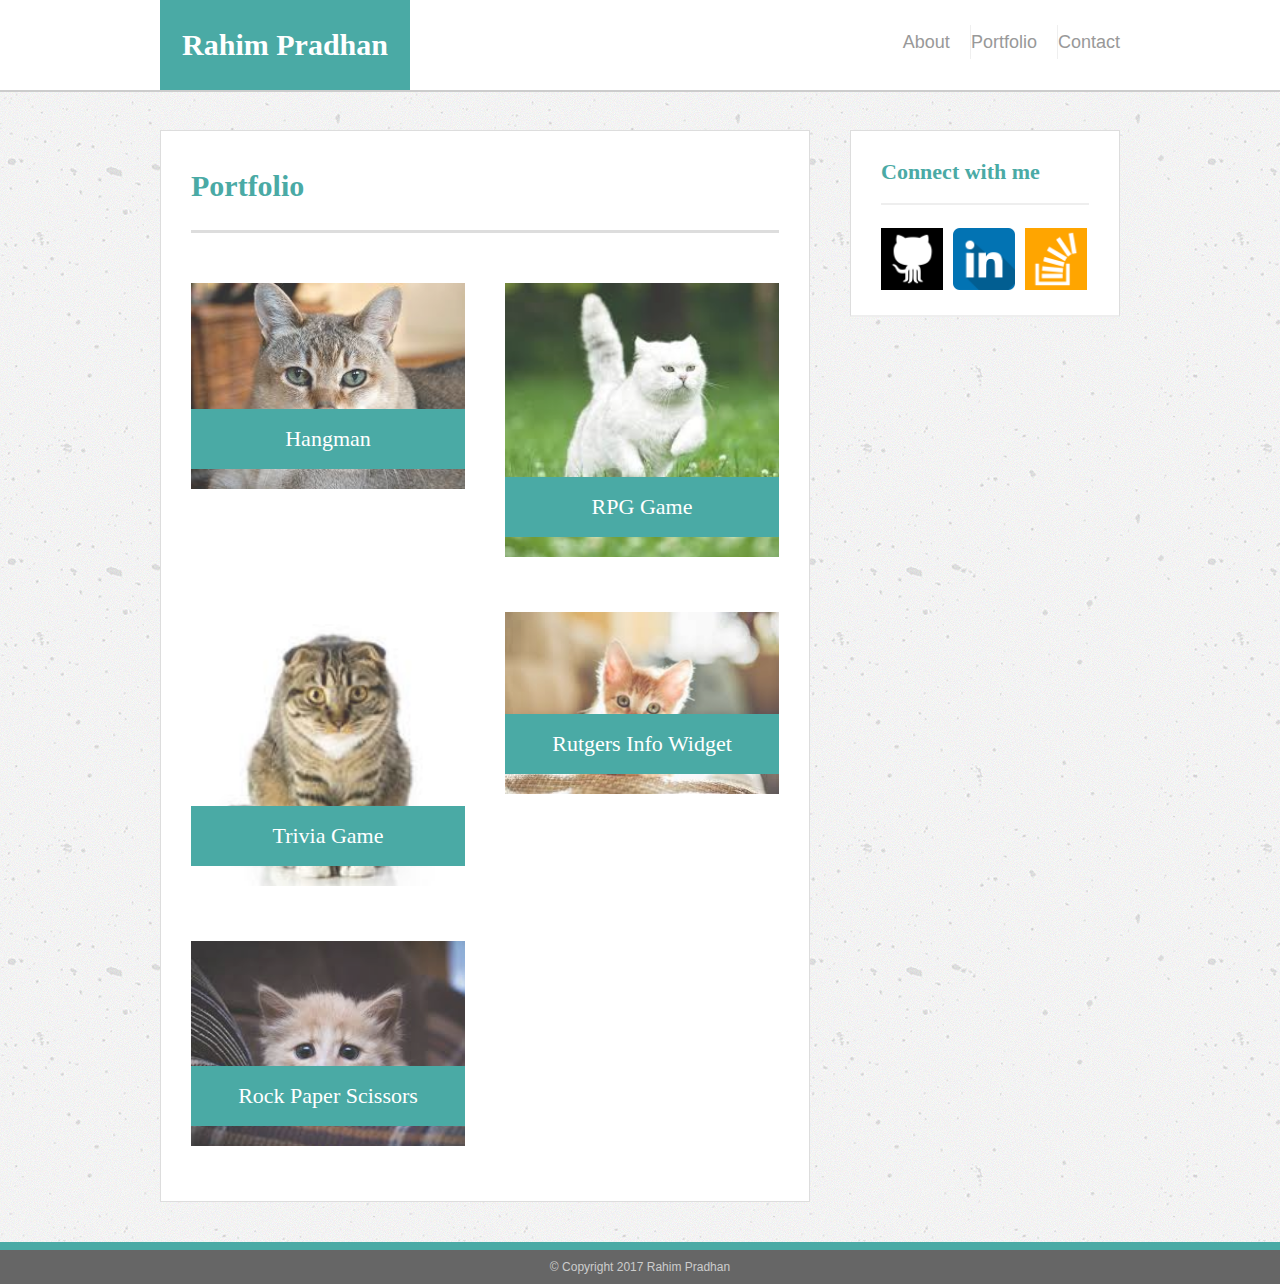
==== portfolio.html @ e69cd993 "Initial Save" ====
<!DOCTYPE html>
<html>
<head>
	<title>Portfolio</title>
	<link rel="stylesheet" type="text/css" href="assets/css/reset.css">
	<link rel="stylesheet" type="text/css" href="assets/css/style.css">
</head>
<body>
	<header id="masthead">
	<div class="container">
		<a href="index.html" id="logo">Rahim Pradhan</a>
			<nav>
				<a href="index.html">About</a>
				<a href="portfolio.html">Portfolio</a>
				<a href="contact.html">Contact</a>
			</nav>
		</div>
	</header>

	<div id="main-container" class="container">
		<section class="main-section">
			<h1>Portfolio</h1>
			
			<div class="work">
				<img src="assets/images/cat1.png" class="auth-image" alt="Hangman">

				<h3>Hangman</h3>
			</div>

		<div class="work">
				<img src="assets/images/cat2.png" class="auth-image" alt="RPG Game">

				<h3>RPG Game</h3>
		</div>
		
		<div class="work">
				<img src="assets/images/cat3.png" class="auth-image" alt="Trivia Game">

				<h3>Trivia Game</h3>
		</div>

		<div class="work">
				<img src="assets/images/cat4.png" class="auth-image" alt="Rutgers Info Widget">

				<h3>Rutgers Info Widget</h3>
		</div>

		<div class="work">
				<img src="assets/images/cat5.png" class="auth-image" alt="Rocke Paper Scissors">

				<h3>Rock Paper Scissors</h3>
		</div>
		
		</section>

		<section class="sidebar">
			<div id="connect">
				<h2>Connect with me</h2>

				<img src="assets/images/github-128.png" class="social" alt="Github">
				<img src="assets/images/linkedin-128.png" class="social" alt="LinkedIn">
				<img src="assets/images/stackoverflow.png" class="social" alt="Stack Overflow">
			</div>
		</section>	

	</div>
	
	<footer>
		<div class="container">
			&copy; Copyright 2017 Rahim Pradhan
		</div>
	</footer>
</body>
</html>
---- assets/css/style.css ----
* {
	box-sizing: border-box;
}

body {
	background: url('../images/concrete-texture.png');
	font-size: 18px;
	line-height: 34px;
	font-family: 'Arial', 'Helvetica Neue', Helvetica,
	sans-serif;
	color: #777;
}

.container {
	width: 100%;
	max-width: 960px;
	margin: 0 auto;
	clear: both;
}

h1, h2, h3, p {
	margin-bottom: 20px;
}

p:last-child {
	margin-bottom: 0;
}

h1, h2, h3 {
	font-family: 'Georgia', Times, Times New Roman,
		serif;
	font-weight: 700;
	color: #4aaaa5;
}

h1 {
	font-size: 30px;
	line-height: 49px;
	border-bottom: 3px solid #ddd;
	padding-bottom: 20px
}

h2, h3 {
	font-size: 22px;
}

/*main*/
#main-container {
	padding-top: 130px;
}

.main-section {
	background: #fff;
	padding: 30px;
	margin: 0 0 40px 0;
	width: 100%;
	max-width: 650px;
	float: left;
	border: 1px solid #ddd;
}

.auth-image {
	width: 200px;
	height: auto;
	margin-top: 10px;
	float: left;
	margin-right: 25px;
}

/*sidebar*/
.sidebar{
	background: #fff;
	padding: 30px;
	width: 100%;
	max-width: 270px;
	float: right;
	border: 1px solid #ddd;
	margin-bottom: 20px;
}

h3, .sidebar, h2{
	border-bottom: 2px solid #eee;
	padding-bottom: 20px;
	margin-bottom: 15px;
	line-height: 22px;
}

.social {
	width: 62px;
	height: 62px;
	margin-top: 8px;
	margin-right: 5px;

}

.social:last-child {
	margin-right: 0;
}

/*footer*/
footer {
	background: #666;
	color:#fff;
	padding-bottom: 30x 0;
	clear: both;
	border-top: 8px solid #4aaaa5;
	color: #ccc;
	font-size: 12px;
	text-align: center;
}

/*portfolio*/
.work {
	width: 274px;
	overflow: auto;
	position: relative;
	float: left;
	margin: 20px 0 25px;
}

.work:nth-child(even) {
	margin-right: 40px;
}

.work img {
	width: 100%;
	border: 0 none;
	opacity: .8;
}

.work h3 {
	border-bottom: 0;
	background: #4aaaa5;
	color: #fff;
	text-align: center;
	position: absolute;
	bottom: 20px;
	padding: 15px;
	width: 100%;
	line-height: 30px;
	margin-bottom: 0;
	font-weight: 300;
}

/*contacts*/
#contact-form ul {
	margin-bottom: 20px;
}

#contact-form li {
	margin-bottom: 10px;
}

label,
input[type=text],
input[type=email],
textarea {
	display: block;
	width: 100%;
}

input[type=text],
input[type=email],
textarea{
	height: 35px;
	border-top: 1px solid #ddd;
	padding: 0 10px;
	font-size: 14px;
}
textarea {
	height: 200px;
}
input[type=submit]{
	background: #4aaaa5;
	border: 0 none;
	color: #fff;
	font-size: 18px;
	padding: 10px 30px;
	cursor: pointer;
}

/*header*/

#masthead{
	background: #fff;
	margin: 0 0 30px;
	z-index: 99;
	color: #fff;
	overflow: auto;
	border-bottom: 2px solid #ccc;
	position: fixed;
	width: 100%;
}

#logo {
	width: 250px;
	height: 90px;
	background: #4aaaa5;
	float: left;
	font-family: 'Georgia', Times, Times New Roman, serif;
	text-align: center;
	line-height: center;
	line-height: 90px;
	color: #fff;
	font-weight: 700;
	font-size: 30px;
	text-decoration: none;
}

nav {
	float: right;
	margin-top: 25px;
}

nav a {
	color: #999;
	text-decoration: none;
	margin-left: 15px;
	display: inline-block;
	border-left: 1px solid #efefef;
	padding-left: 15px
	line-height: 18px;
}

nav a:first-child {
	border-left: 0 none;
}
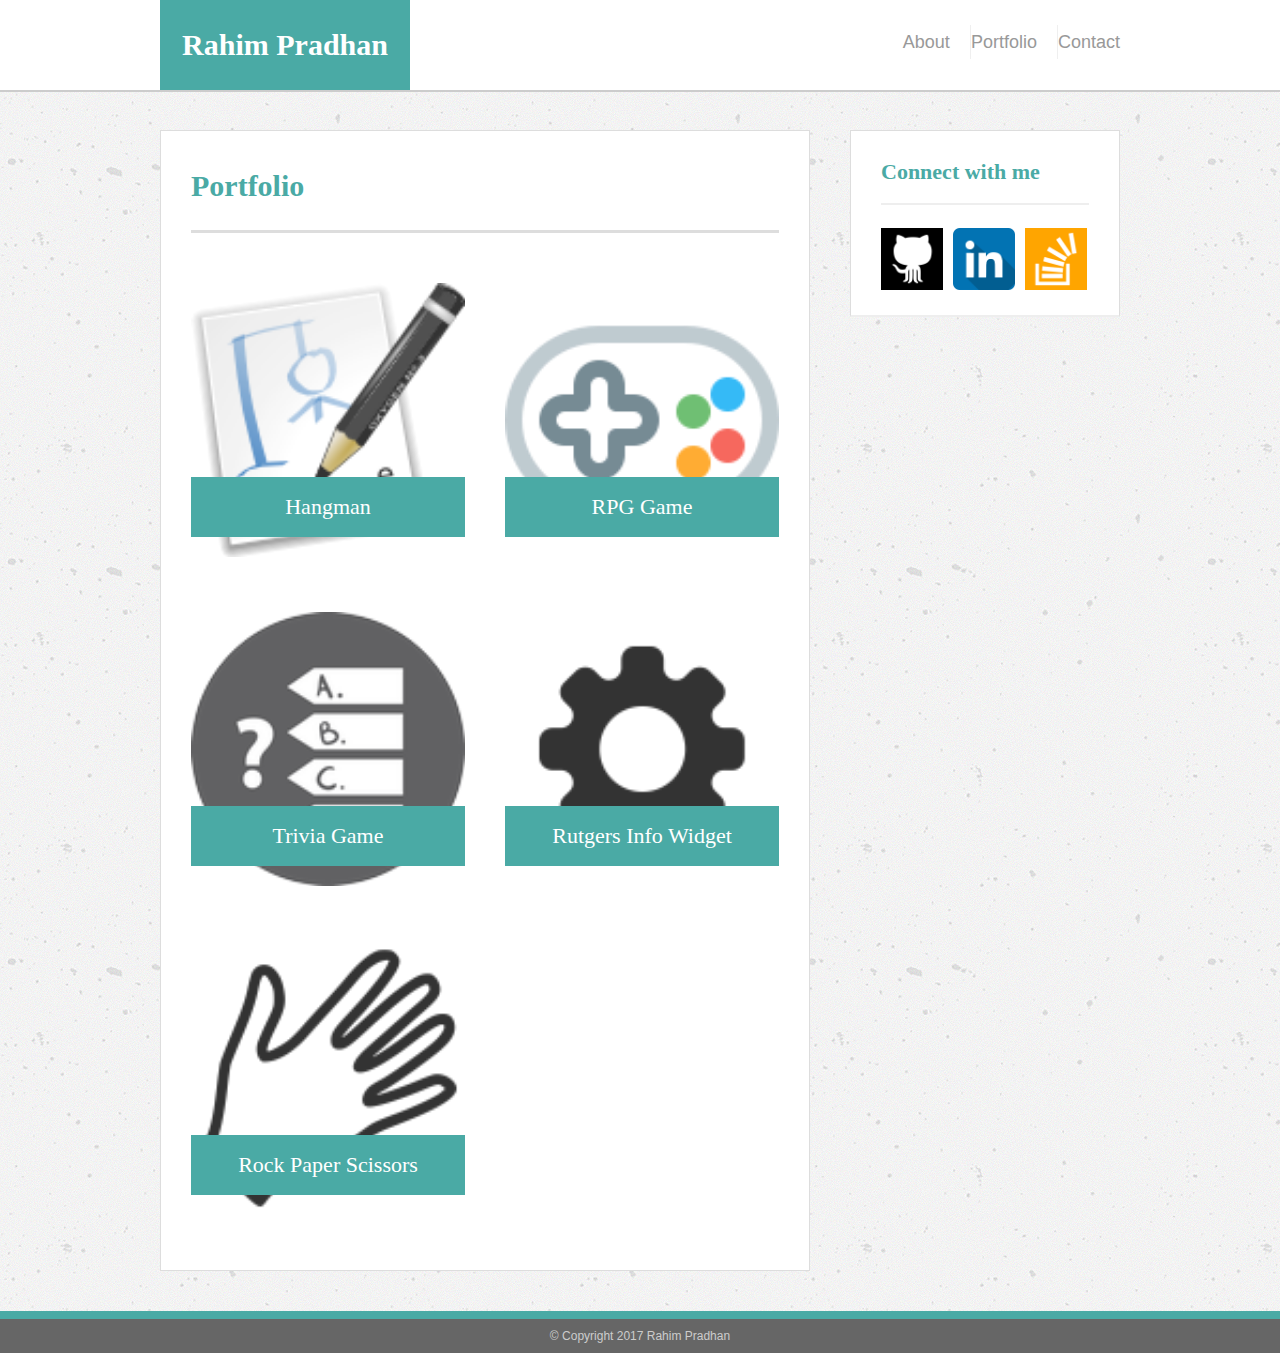
==== commit 2c1e2e1e: "HW SUB" ====
--- a/portfolio.html
+++ b/portfolio.html
@@ -22,31 +22,31 @@
 			<h1>Portfolio</h1>
 			
 			<div class="work">
-				<img src="assets/images/cat1.png" class="auth-image" alt="Hangman">
+				<img src="assets/images/hangman.png" class="auth-image" alt="Hangman">
 
 				<h3>Hangman</h3>
 			</div>
 
 		<div class="work">
-				<img src="assets/images/cat2.png" class="auth-image" alt="RPG Game">
+				<img src="assets/images/rpg.png" class="auth-image" alt="RPG Game">
 
 				<h3>RPG Game</h3>
 		</div>
 		
 		<div class="work">
-				<img src="assets/images/cat3.png" class="auth-image" alt="Trivia Game">
+				<img src="assets/images/trivia.png" class="auth-image" alt="Trivia Game">
 
 				<h3>Trivia Game</h3>
 		</div>
 
 		<div class="work">
-				<img src="assets/images/cat4.png" class="auth-image" alt="Rutgers Info Widget">
+				<img src="assets/images/rutgers.png" class="auth-image" alt="Rutgers Info Widget">
 
 				<h3>Rutgers Info Widget</h3>
 		</div>
 
 		<div class="work">
-				<img src="assets/images/cat5.png" class="auth-image" alt="Rocke Paper Scissors">
+				<img src="assets/images/rps.png" class="auth-image" alt="Rocke Paper Scissors">
 
 				<h3>Rock Paper Scissors</h3>
 		</div>
